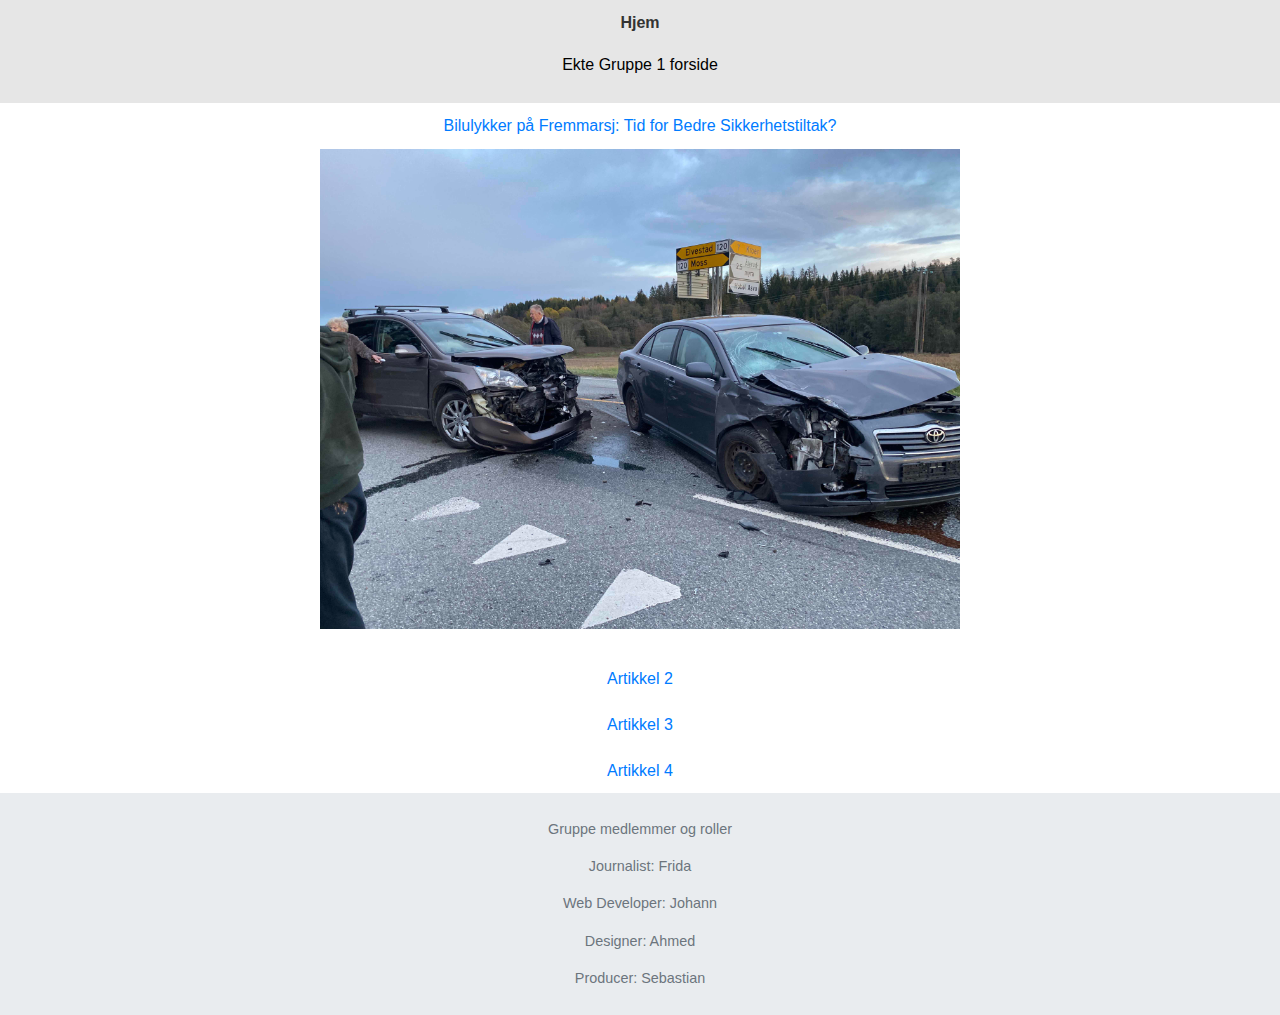
==== lab_tester/index.html @ a4e3066c "oblig 1 done" ====
<!DOCTYPE html>
<html lang="en">
<head>
    <meta charset="UTF-8">
    <meta name="viewport" content="width=device-width, initial-scale=1.0">
    <title>Document</title>
    <link href="template.css" rel="stylesheet" media="all">
</head>
<body>
    <header class="header">
        <a href="index.html">Hjem</a>
        <p id="groupname">Ekte Gruppe 1 forside</p>
    </header>
    <main>
        <article>
            <a href="innlevering1.html">Bilulykker på Fremmarsj: Tid for Bedre Sikkerhetstiltak? <img src="images/IMG_3482.jpg"></a>
            
            <a href="#">Artikkel 2</a>
            <a href="#">Artikkel 3</a>
            <a href="#">Artikkel 4</a>
        </article>
        <footer>
            <p>Gruppe medlemmer og roller</p>
            <p>Journalist: Frida</p>
            <p>Web Developer: Johann</p>
            <p>Designer: Ahmed</p>
            <p>Producer: Sebastian</p>
        </footer>
    </main>
</body>
</html>
---- lab_tester/template.css ----
#root{
    text-decoration: none;
}
body {
    font-family: Arial, sans-serif;
    margin: 0;
    padding: 0;
    line-height: 1.6;
    background-color: #fff;
}

.header {
    background: #e6e6e6;
    padding: 10px;
    text-align: center;
}

.header a {
    text-decoration: none;
    color: #333;
    font-weight: bold;
}

main {
    display: flex;
    flex-direction: column;
    align-items: center;
    width: 100%;
}

/* Sentrer lenkene i artikkelen */
article {
    display: flex;
    flex-direction: column;
    align-items: center;
    width: 80%;
    max-width: 800px;
}

/* Stil for lenker */
article a {
    margin: 10px 0;
    text-decoration: none;
    color: #007bff;
    width: 100%;
    text-align: center;
}

/* Sentrer bilder */
article img {
    width: 80%;
    height: auto;
    margin: 10px 0;
}

/* Sentrering av footer-innhold */
footer {
    background-color: #e9ecef;
    padding: 10px;
    text-align: center;
    font-size: 0.9em;
    color: #6c757d;
    width: 100%;
}
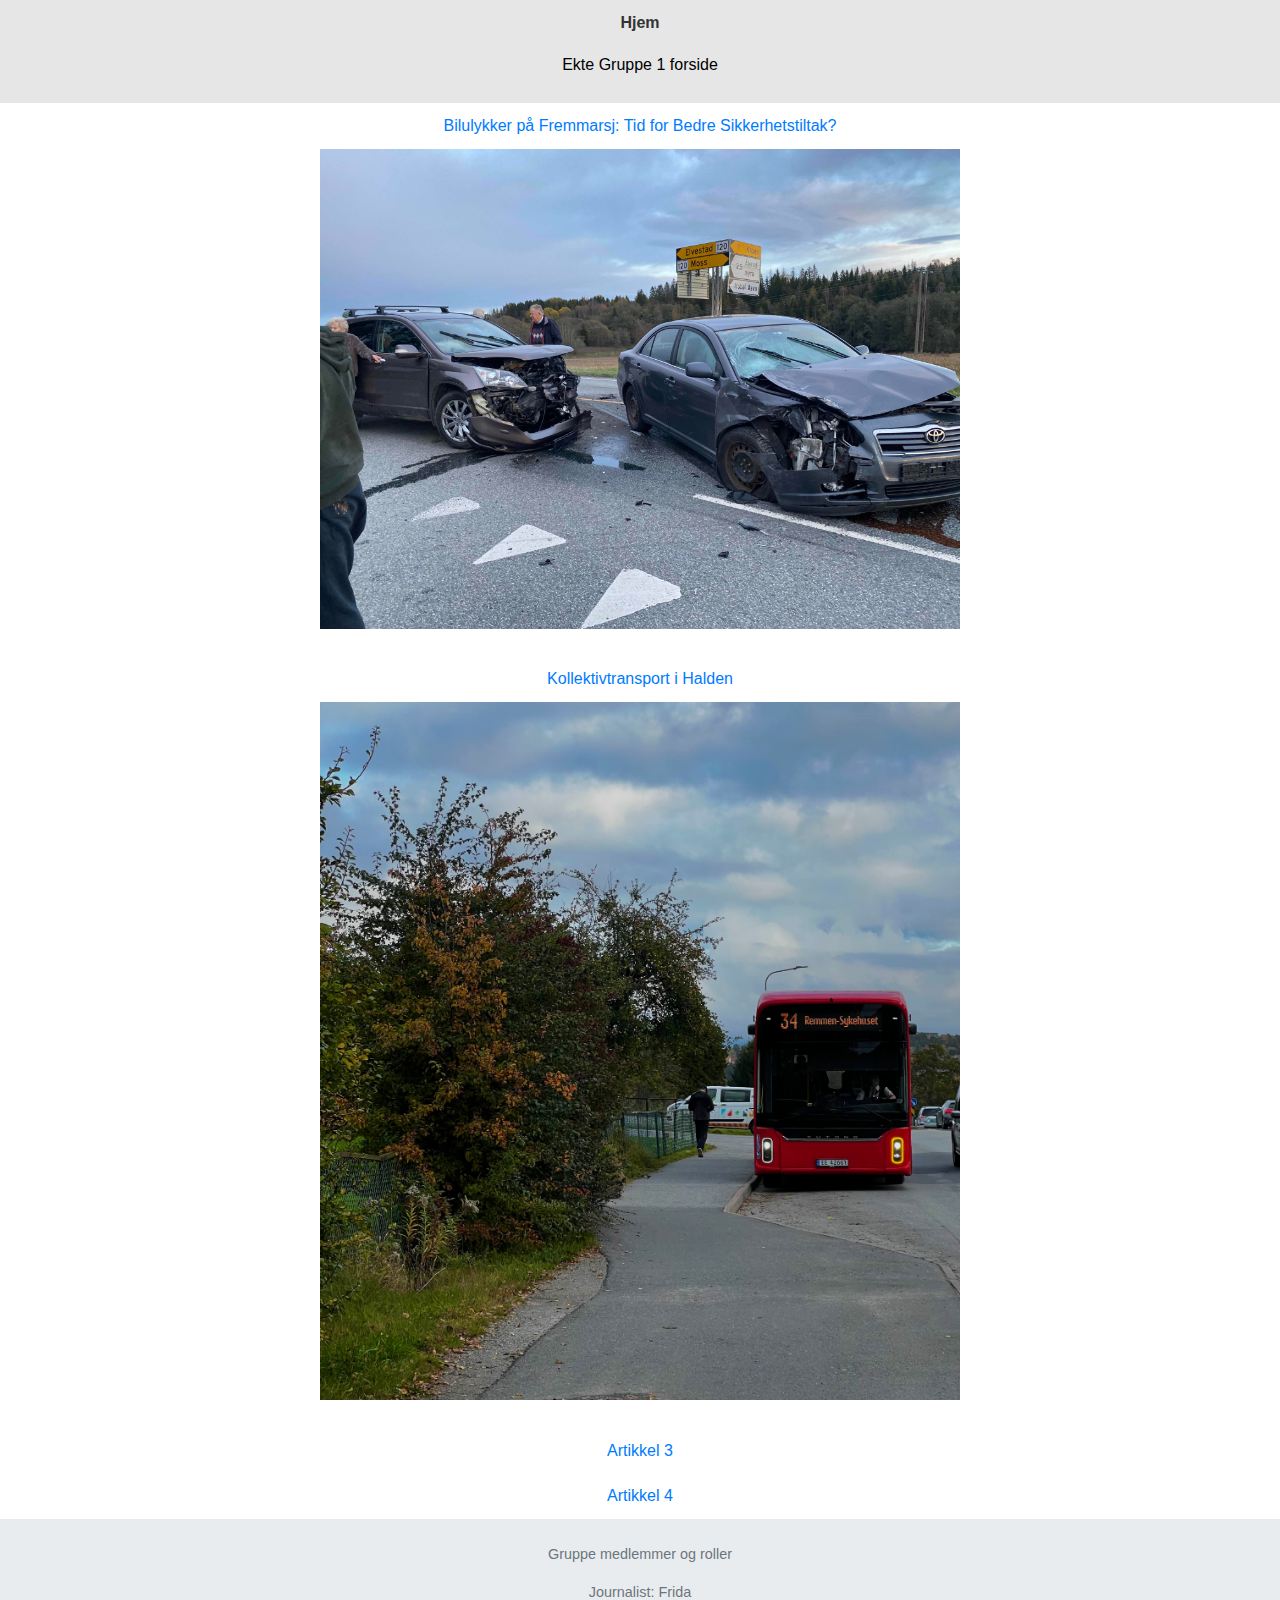
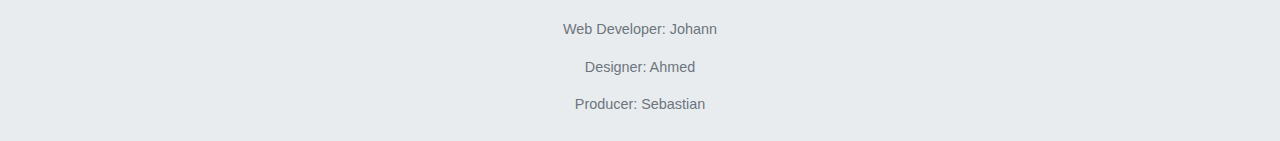
==== commit eb75adea: "fikset på hjemme siden også css" ====
--- a/lab_tester/index.html
+++ b/lab_tester/index.html
@@ -15,7 +15,7 @@
         <article>
             <a href="innlevering1.html">Bilulykker på Fremmarsj: Tid for Bedre Sikkerhetstiltak? <img src="images/IMG_3482.jpg"></a>
             
-            <a href="#">Artikkel 2</a>
+            <a href="innlevering2.html">Kollektivtransport i Halden<img src="images/IMG_7341crop.jpg"></a>
             <a href="#">Artikkel 3</a>
             <a href="#">Artikkel 4</a>
         </article>
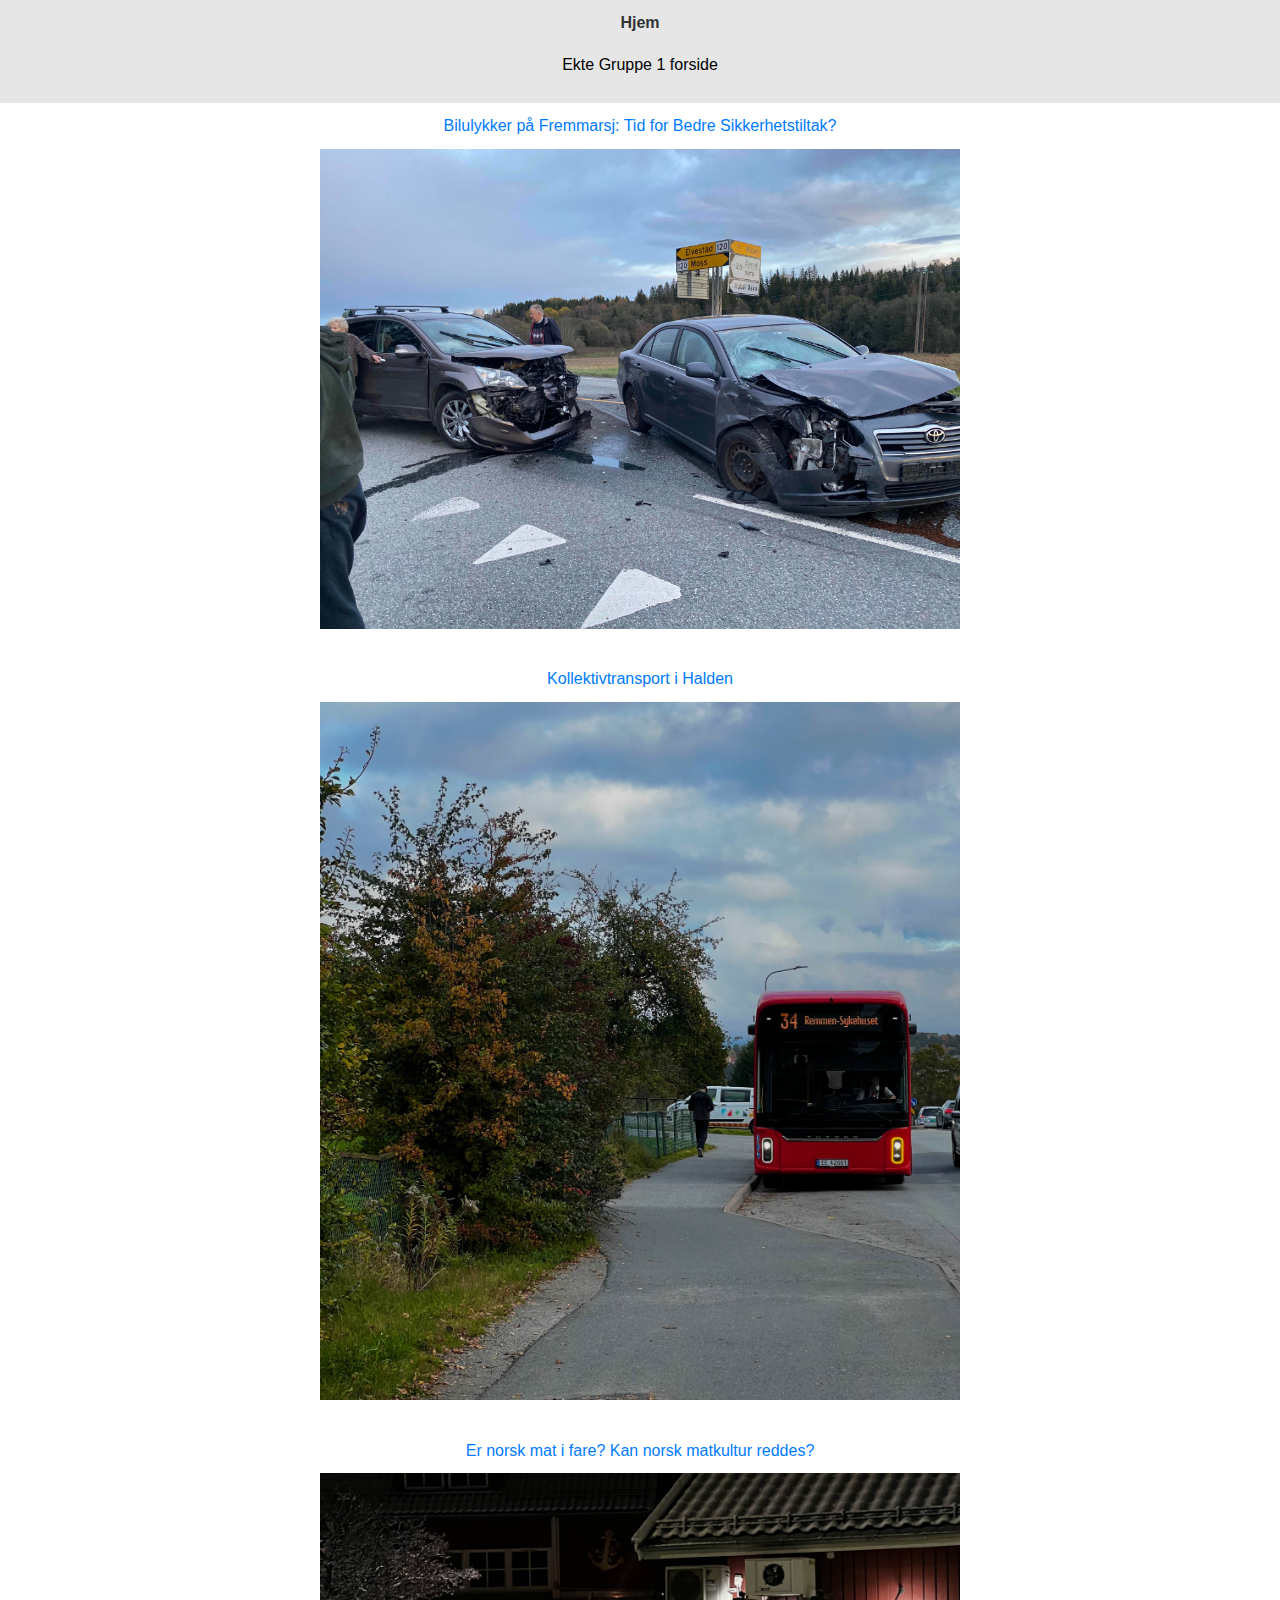
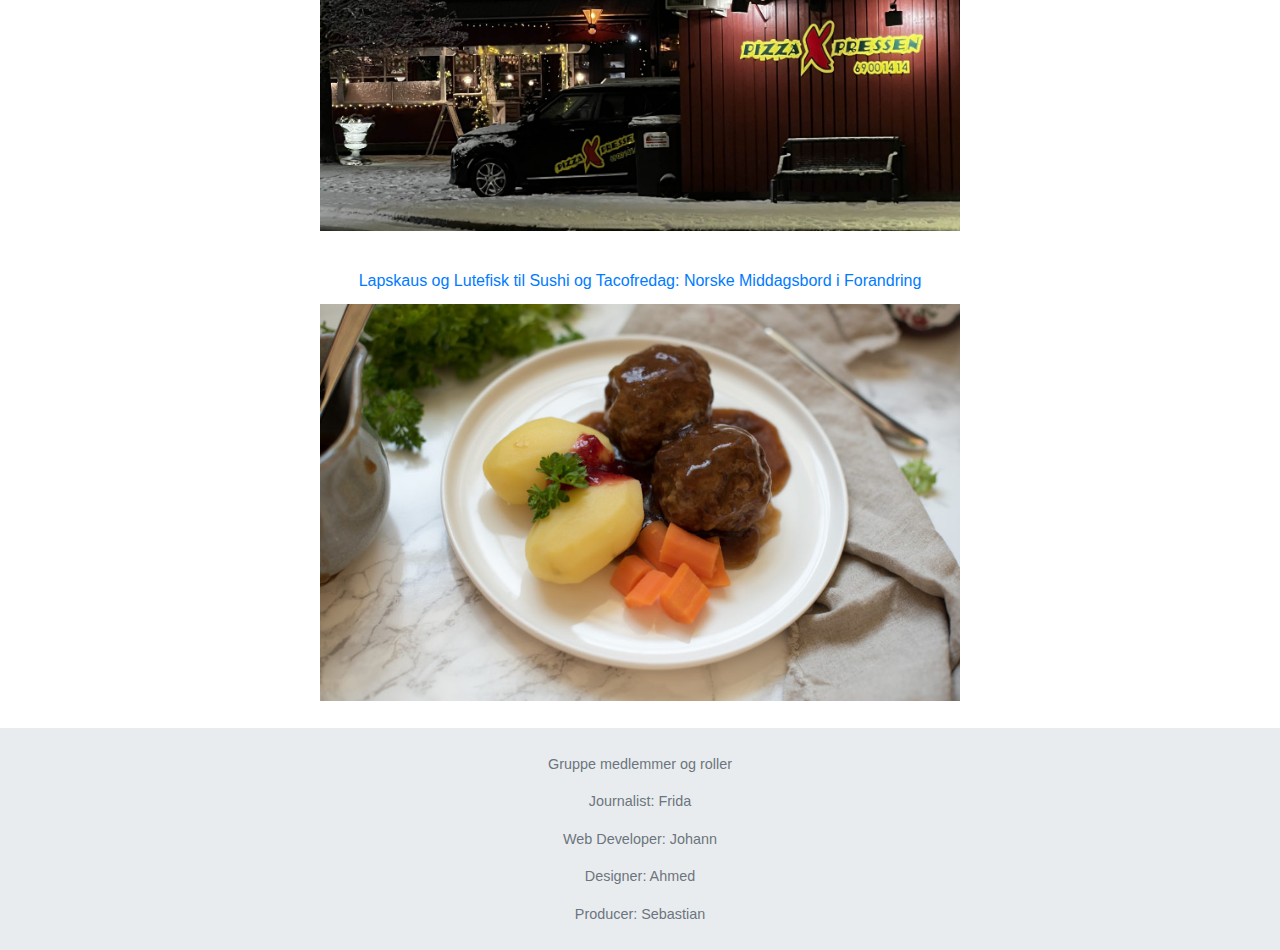
==== commit 84053478: "hovedside og lenker" ====
--- a/lab_tester/index.html
+++ b/lab_tester/index.html
@@ -16,8 +16,8 @@
             <a href="innlevering1.html">Bilulykker på Fremmarsj: Tid for Bedre Sikkerhetstiltak? <img src="images/IMG_3482.jpg"></a>
             
             <a href="innlevering2.html">Kollektivtransport i Halden<img src="images/IMG_7341crop.jpg"></a>
-            <a href="#">Artikkel 3</a>
-            <a href="#">Artikkel 4</a>
+            <a href="Oblig 3/index.html">Er norsk mat i fare? Kan norsk matkultur reddes?<img src="Oblig 3/pizzax.jpg"></a>
+            <a href="Oblig 4/test1.html">Lapskaus og Lutefisk til Sushi og Tacofredag: Norske Middagsbord i Forandring<img src="Oblig 4/1940.jpg"></a>
         </article>
         <footer>
             <p>Gruppe medlemmer og roller</p>
